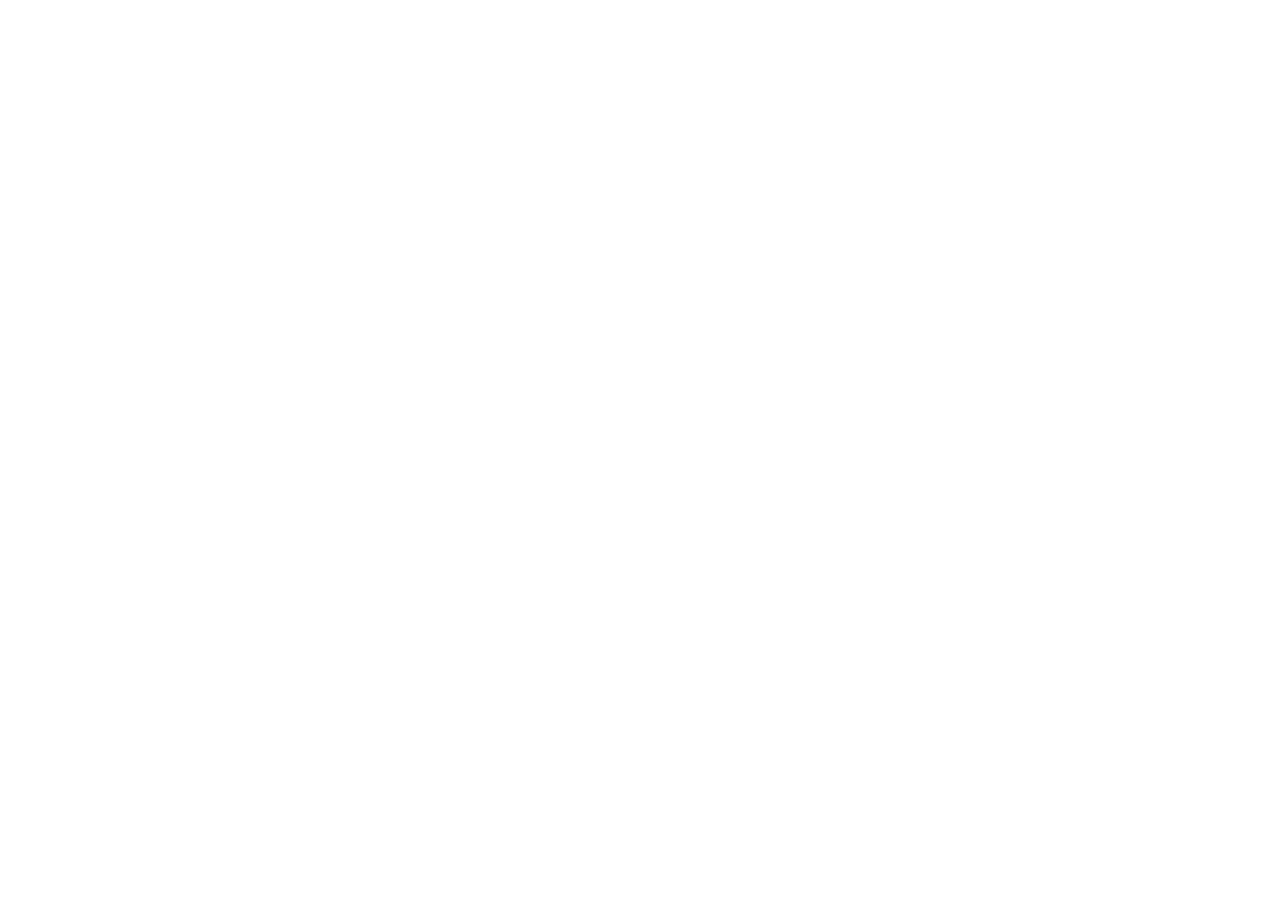
==== index.html @ 658b7fa0 "first commit" ====
<!DOCTYPE html>
<html lang="en">
<head>
    <meta charset="UTF-8">
    <meta name="viewport" content="width=device-width, initial-scale=1.0">
    <title>Document</title>
</head>
<body>
    
</body>
</html>
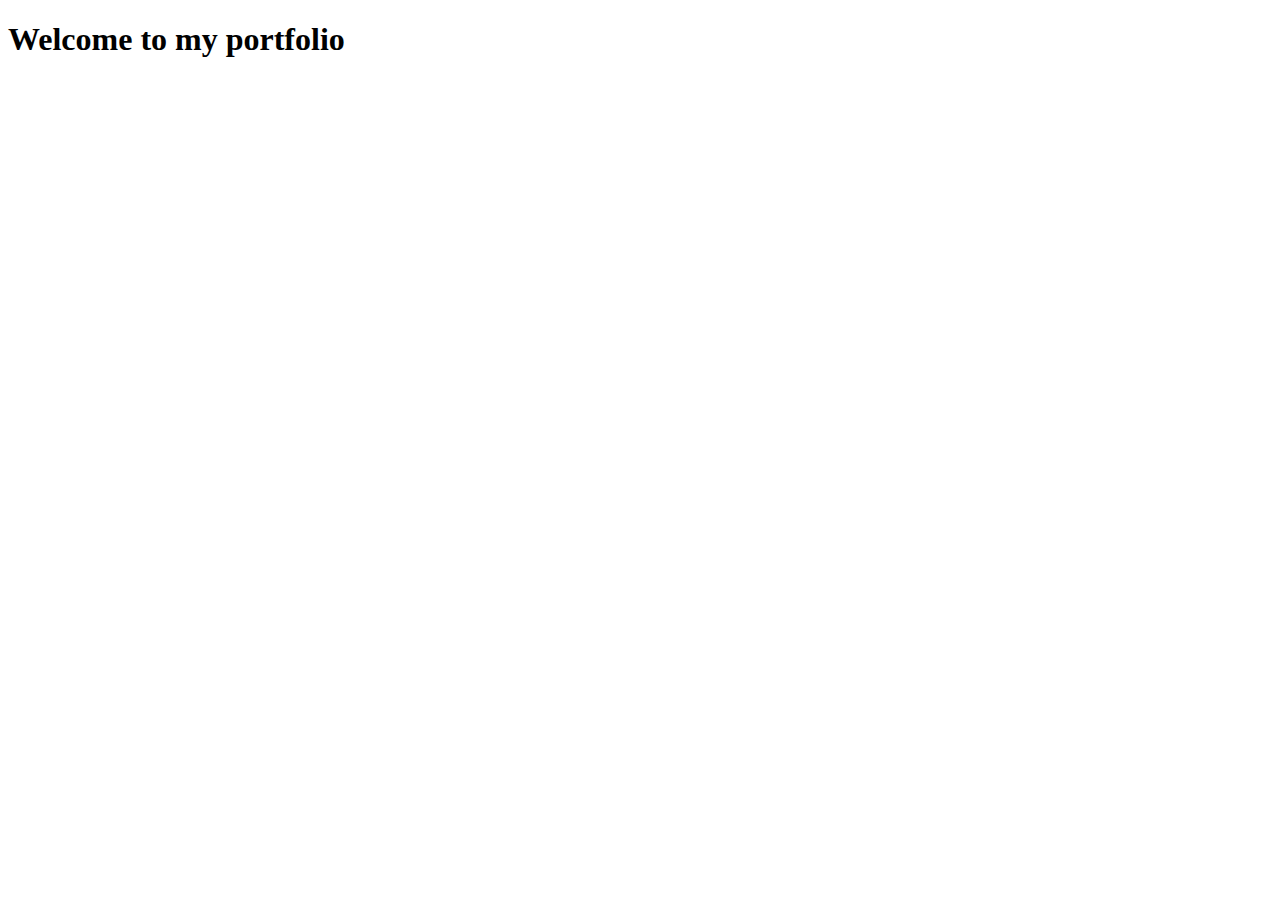
==== commit 51b0d0fc: "modified index page" ====
--- a/index.html
+++ b/index.html
@@ -3,9 +3,9 @@
 <head>
     <meta charset="UTF-8">
     <meta name="viewport" content="width=device-width, initial-scale=1.0">
-    <title>Document</title>
+    <title>Welcome to My Poertfolio</title>
 </head>
 <body>
-    
+    <h1>Welcome to my portfolio</h1>
 </body>
 </html>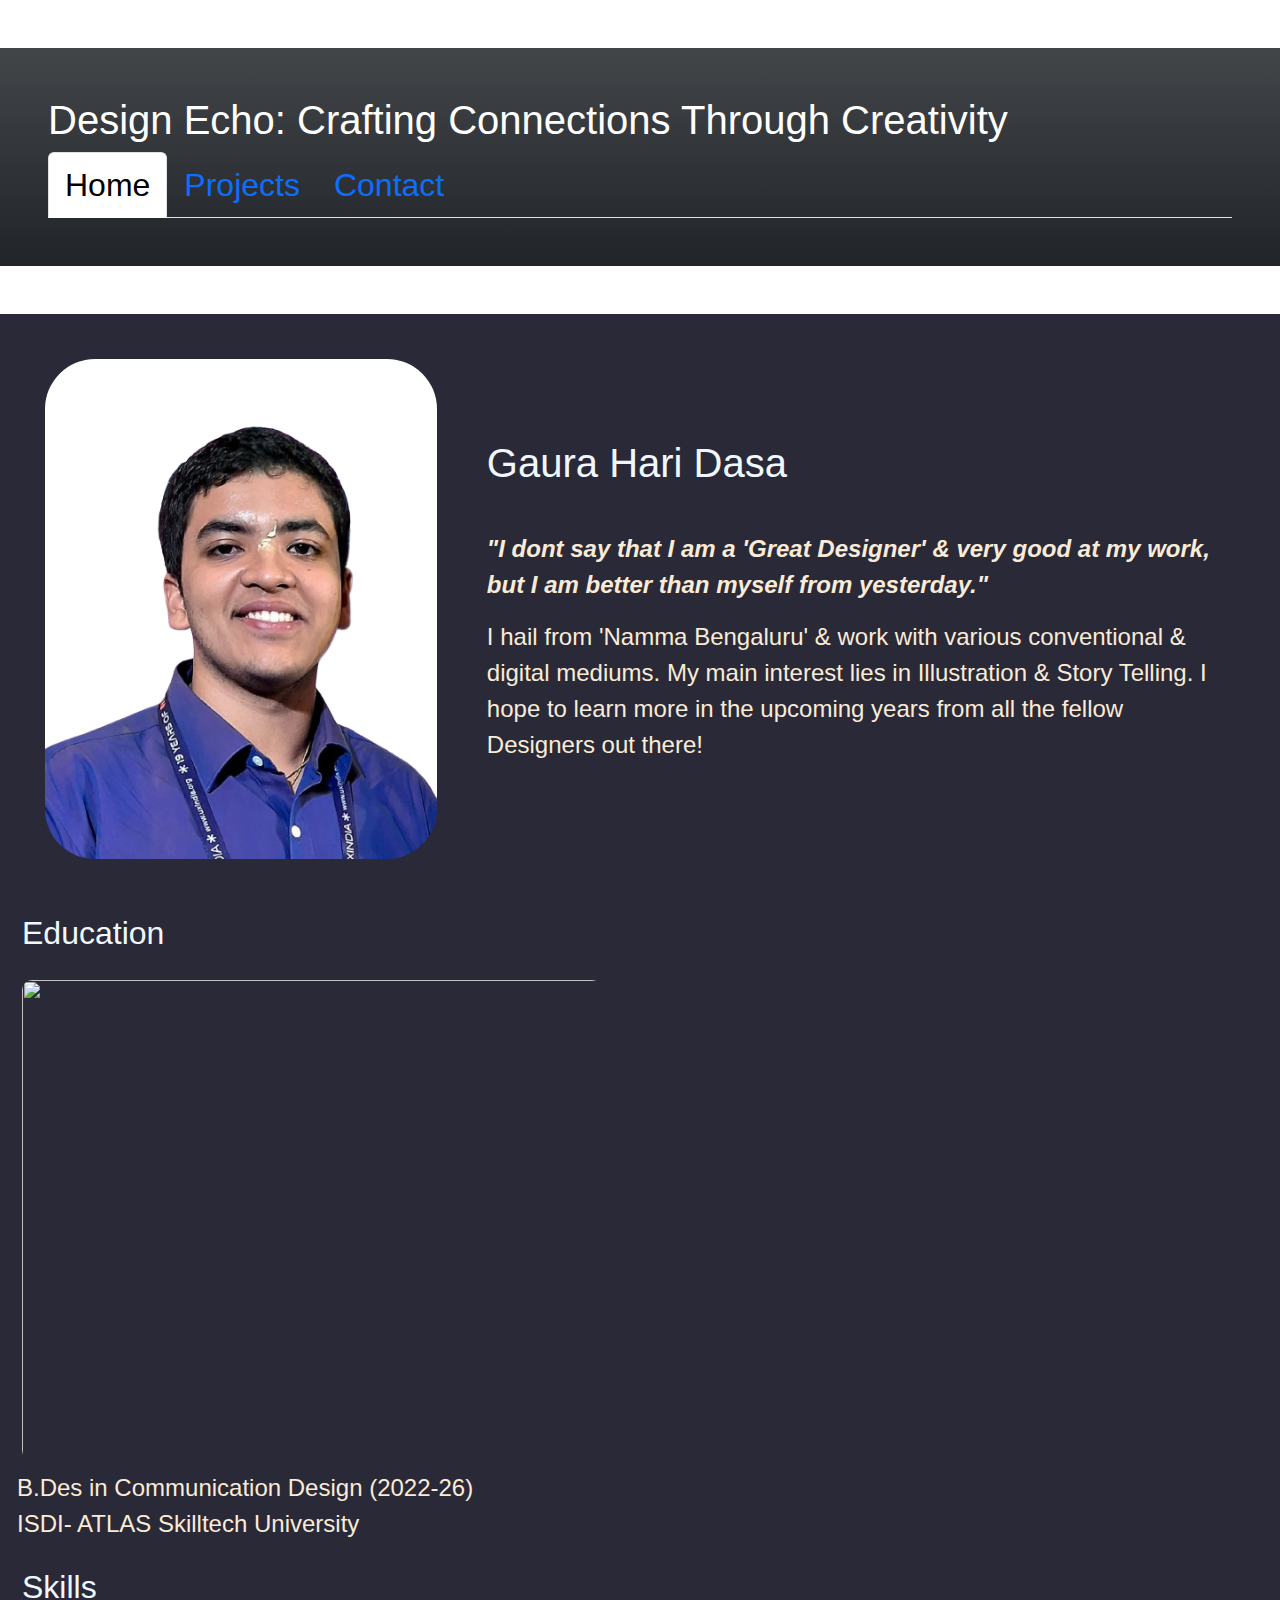
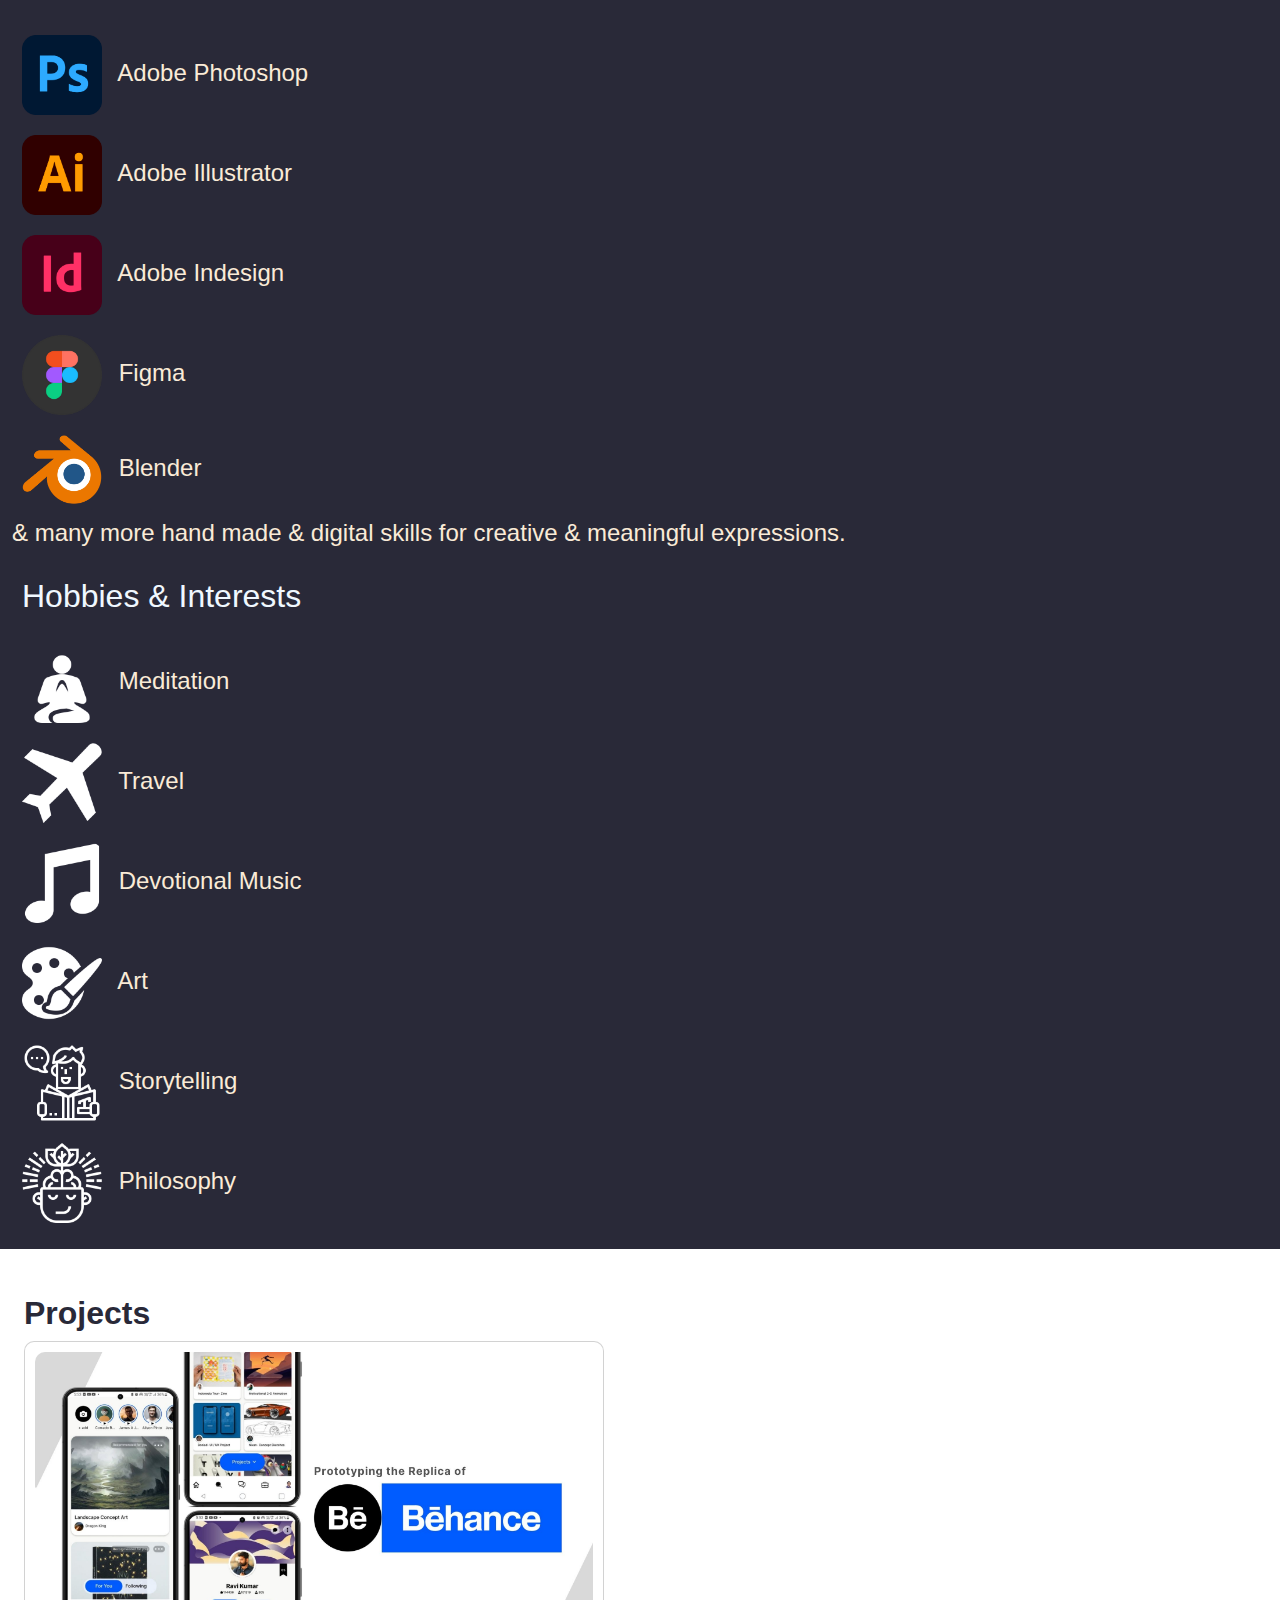
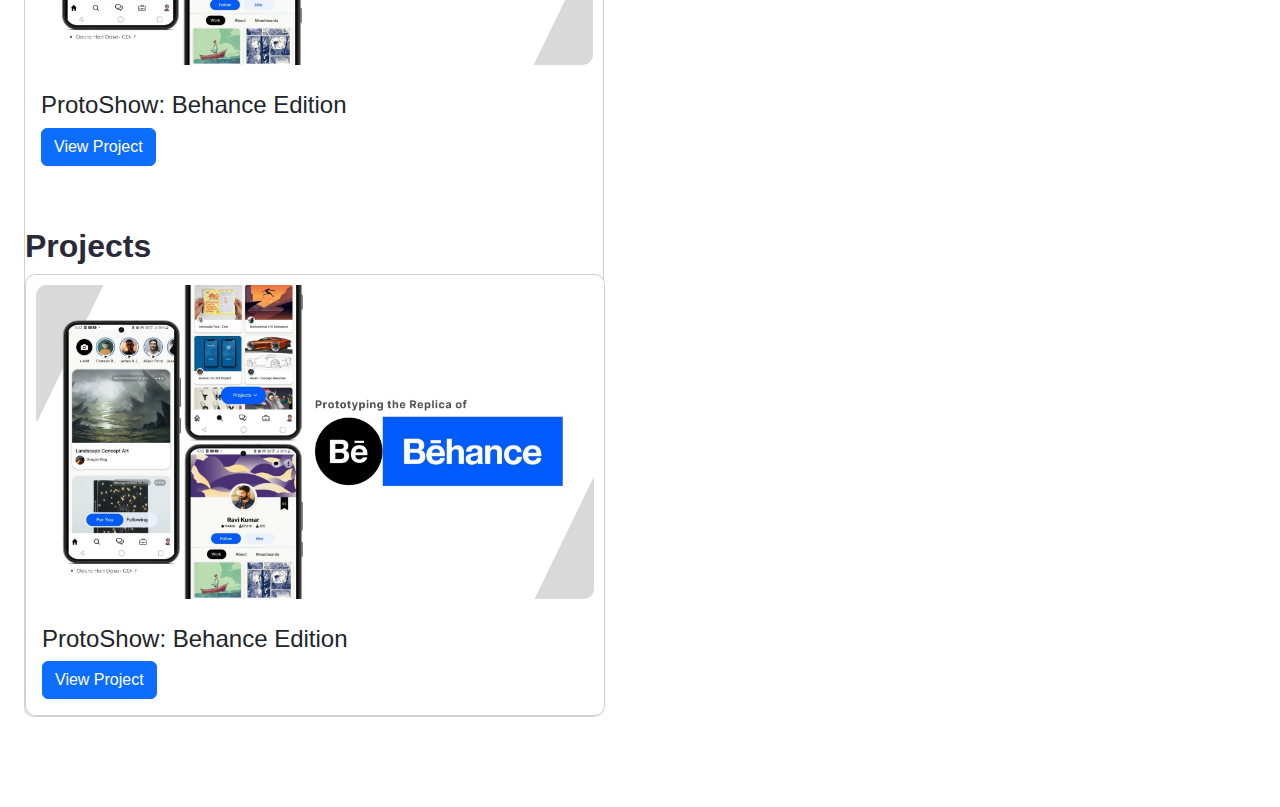
==== commit 76c8aa7b: "refresh" ====
--- a/index.html
+++ b/index.html
@@ -3,9 +3,130 @@
 <head>
     <meta charset="UTF-8">
     <meta name="viewport" content="width=device-width, initial-scale=1.0">
-    <title>Welcome to My Poertfolio</title>
+    <title>Gaura's Portfolio Website</title>
+    <link href="https://cdn.jsdelivr.net/npm/bootstrap@5.3.2/dist/css/bootstrap.min.css" rel="stylesheet">
+  <script src="https://cdn.jsdelivr.net/npm/bootstrap@5.3.2/dist/js/bootstrap.bundle.min.js"></script>
 </head>
+<head>
+  <link rel="stylesheet" type="text/css" href="style.css">
+  <link rel="apple-touch-icon" sizes="180x180" href="/apple-touch-icon.png">
+<link rel="icon" type="image/png" sizes="32x32" href="/favicon-32x32.png">
+<link rel="icon" type="image/png" sizes="16x16" href="/favicon-16x16.png">
+<link rel="manifest" href="/site.webmanifest">
+<link rel="mask-icon" href="/safari-pinned-tab.svg" color="#5bbad5">
+<meta name="msapplication-TileColor" content="#da532c">
+<meta name="theme-color" content="#ffffff">
+ </head>
 <body>
-    <h1>Welcome to my portfolio</h1>
+    <header>
+        <div class="container-fluid p-5 my-5 bg-dark bg-gradient text-white">
+            <h1>Design Echo: Crafting Connections Through Creativity</h1>
+           <!-- Nav tabs -->
+  <ul class="nav nav-tabs" role="tablist">
+    <li class="nav-item">
+      <a class="nav-link active" data-bs-toggle="tab" href="#home">Home</a>
+    </li>
+    <li class="nav-item">
+      <a class="nav-link" data-bs-toggle="tab" href="#projects">Projects</a>
+    </li>
+    <li class="nav-item">
+      <a class="nav-link" data-bs-toggle="tab" href="#contact">Contact</a>
+    </li>
+  </ul>
+</div>
+</nav>
+</header>
+
+<section class="about">             
+    <img src="Formal_Photo-removebg-preview.png" width="490px" height="500px">
+    <div class="aboutbody">
+    <h1 style="color: aliceblue;fontzz">Gaura Hari Dasa</h1>
+    <br>
+    <p style="font-weight: bold;font-style: italic;">"I dont say that I am a 'Great Designer' & very good at my work, but I am better than myself from yesterday."</p>
+        <p>I hail from 'Namma Bengaluru' & work with various conventional & digital mediums. My main interest lies in Illustration & Story Telling. I hope to learn more in the upcoming years from all the fellow Designers out there!</p>
+</div>
+</section>
+
+<div class="container-fluid">
+    <div class="row">
+        <div class="col-xxl-4" style="background-color:rgb(41, 41, 56);">
+          <h2 style="padding: 10px;">Education</h2>
+            <img src="https://atlasuniversity.edu.in/news/wp-content/uploads/2023/02/1-1024x683.png" width="600px" height="500px"> 
+            <p style="font-family: Verdana, Geneva, Tahoma, sans-serif;color: antiquewhite; font-size: x-large;padding-left: 5px;">B.Des in Communication Design (2022-26)
+                <br>ISDI- ATLAS Skilltech University
+            </p>
+
+        </div>
+        <div class="col-xxl-4" style="background-color:rgb(41, 41, 56);">
+          <h2 style="padding: 10px;">Skills</h2>
+          <p style="font-size: x-large; color: antiquewhite; font-family: Verdana, Geneva, Tahoma, sans-serif;">
+            <img src="Photoshop.png" width="100px" height="100px">
+            Adobe Photoshop 
+            <br>
+            <img src="adobe illustrator logo.png" width="100px" height="100px">
+            Adobe Illustrator 
+            <br>
+            <img src="Indesign.png" width="100px" height="100px">
+            Adobe Indesign 
+            <br>
+            <img src="Figma.png" width="100px" height="100px">
+            Figma 
+            <br>
+            <img src="blender.png" width="100px" height="90px">
+            Blender
+            <br style="padding-left: 5px;">
+            & many more hand made & digital skills for creative & meaningful expressions.
+            </p>
+        </div>
+        <div class="col-xxl-4" style="background-color:rgb(41, 41, 56);">
+          <h2 style="padding: 10px;">Hobbies & Interests</h2>
+        <p style="font-size: x-large; color: antiquewhite; font-family: Verdana, Geneva, Tahoma, sans-serif;">
+          <img src="meditation-icon-png-7.jpg" width="100px" height="100px">
+          Meditation <br>
+          <img src="travel_icon.png" width="100px" height="100px">
+          Travel 
+          <br>
+          <img src="1024px-Simple_Music.svg.png" width="100px" height="100px">
+          Devotional Music 
+          <br>
+          <img src="Art_Hobbies&Interests.png" width="100px" height="100px">
+          Art 
+          <br>
+          <img src="Storytelling.png" width="100px" height="100px">
+          Storytelling 
+          <br> 
+          <img src="Philosophy.png" width="100px" height="100px">
+          Philosophy
+        </p>
+        </div>
+      </div>
+</section>
+
+<section class="Projects">
+<div class="container-fluid">
+  <div class="row">
+  <div class="col-xxl-4">
+  <h2 style="color: rgb(41, 41, 56);font-family: Verdana, Geneva, Tahoma, sans-serif; font-weight: bold; padding-top: 45px;">Projects</h2>
+  <div class="card" style="width: 580px;border-radius: 10px;">
+    <img class="card-img-top" src="Silver Mockups\1.jpg" alt="Card image" style="width:100%">
+    <div class="card-body">
+      <h4 class="card-title">ProtoShow: Behance Edition</h4>
+      <a href="#" class="btn btn-primary">View Project</a>
+    </div>
+
+    <div class="col-xxl-4">
+      <h2 style="color: rgb(41, 41, 56);font-family: Verdana, Geneva, Tahoma, sans-serif; font-weight: bold; padding-top: 45px;">Projects</h2>
+      <div class="card" style="width: 580px;border-radius: 10px;">
+        <img class="card-img-top" src="Silver Mockups\1.jpg" alt="Card image" style="width:100%">
+        <div class="card-body">
+          <h4 class="card-title">ProtoShow: Behance Edition</h4>
+          <a href="#" class="btn btn-primary">View Project</a>
+        </div>
+        
+  </div>
+  </div>
+  </section>
+
+    
 </body>
 </html>--- a/style.css
+++ b/style.css
@@ -0,0 +1,34 @@
+header{
+    color: aliceblue;
+    font-family: 'Segoe UI', Tahoma, Geneva, Verdana, sans-serif;
+    font-size: xx-large;
+}
+.about{
+    background-color: rgb(41, 41, 56);
+    padding: 45px;
+    display: flex;
+    align-items: center;
+    margin-bottom: 0px;
+}
+.about img{
+    border-radius: 50px;
+
+}
+.aboutbody{
+     margin-left: 50px;
+     color: antiquewhite;
+     font-size: x-large;
+     font-family: Verdana, Geneva, Tahoma, sans-serif;
+}
+.container-fluid{
+    font-family: Verdana, Geneva, Tahoma, sans-serif;
+    color:aliceblue;
+    padding-bottom: 45px;
+}
+.container-fluid img{
+    border-radius: 20px;
+    padding: 10px;
+}
+.container-fluid text{
+    padding-left: 45px;
+}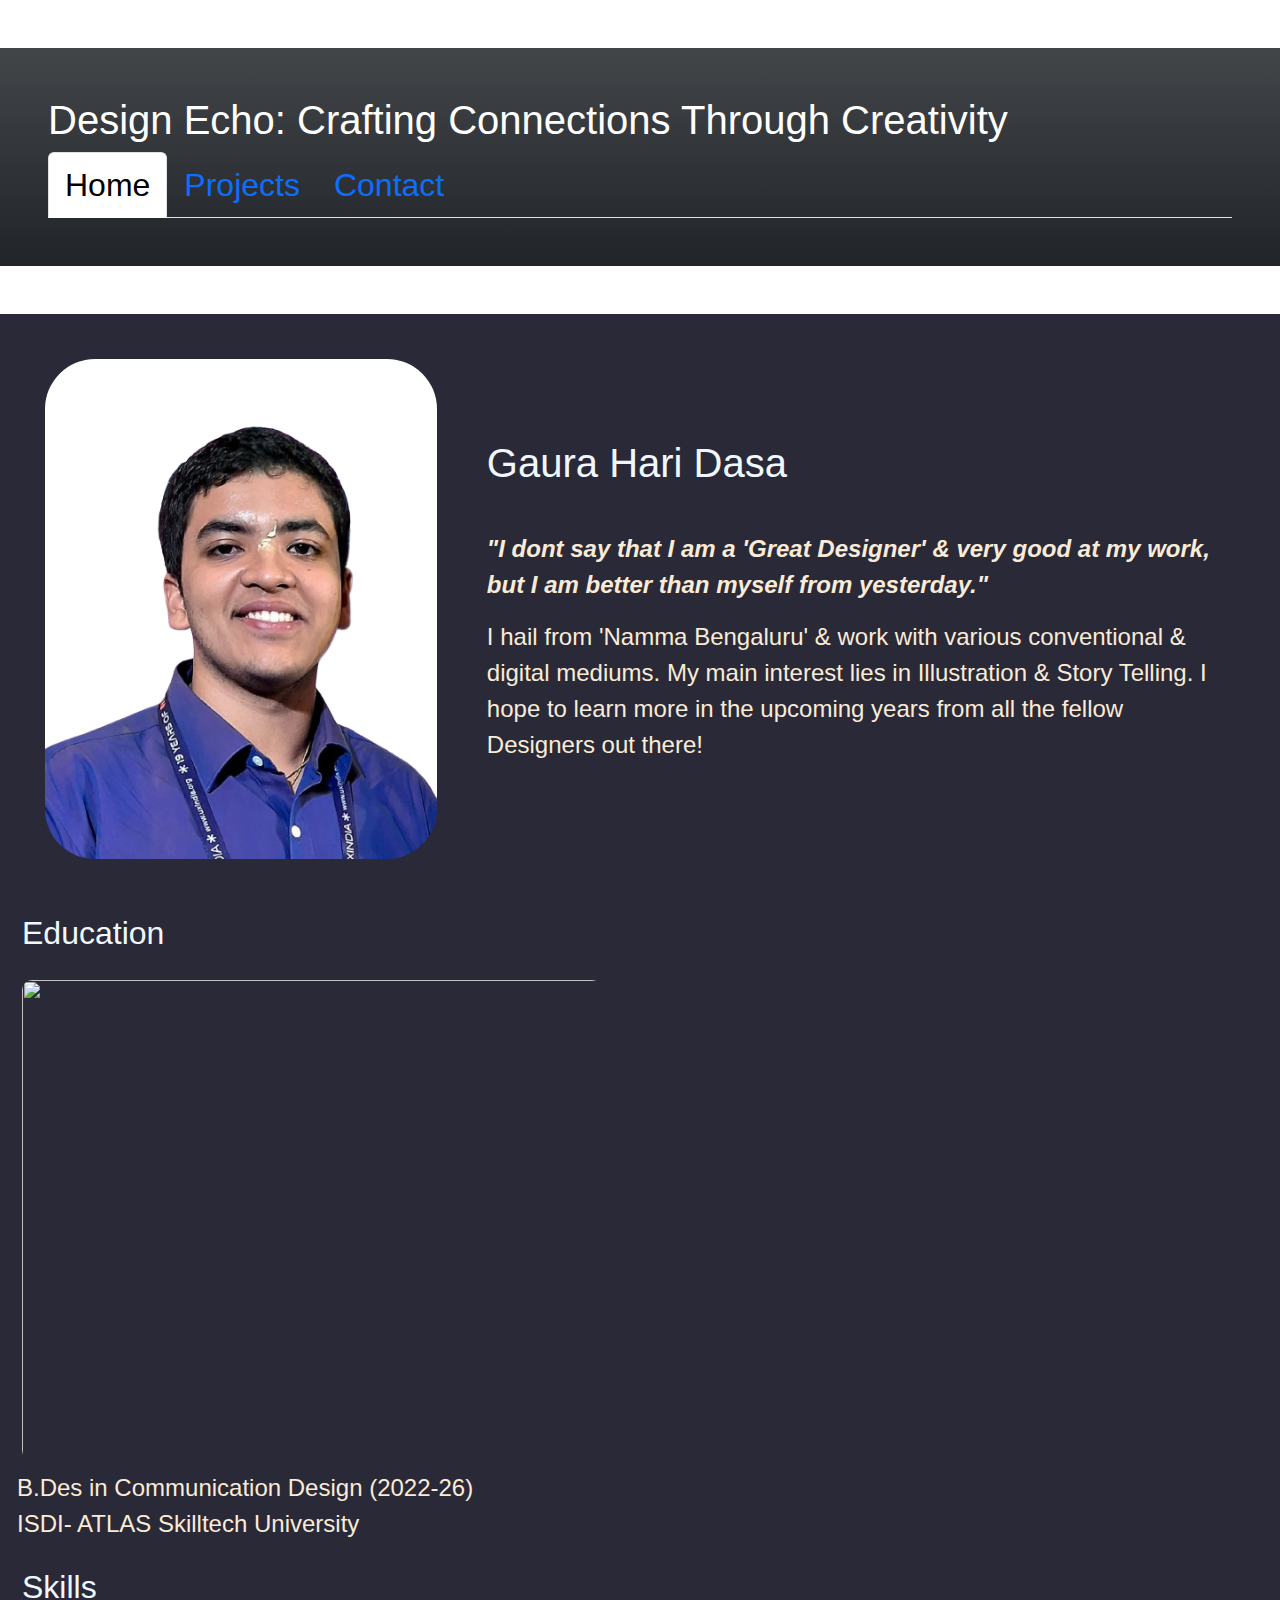
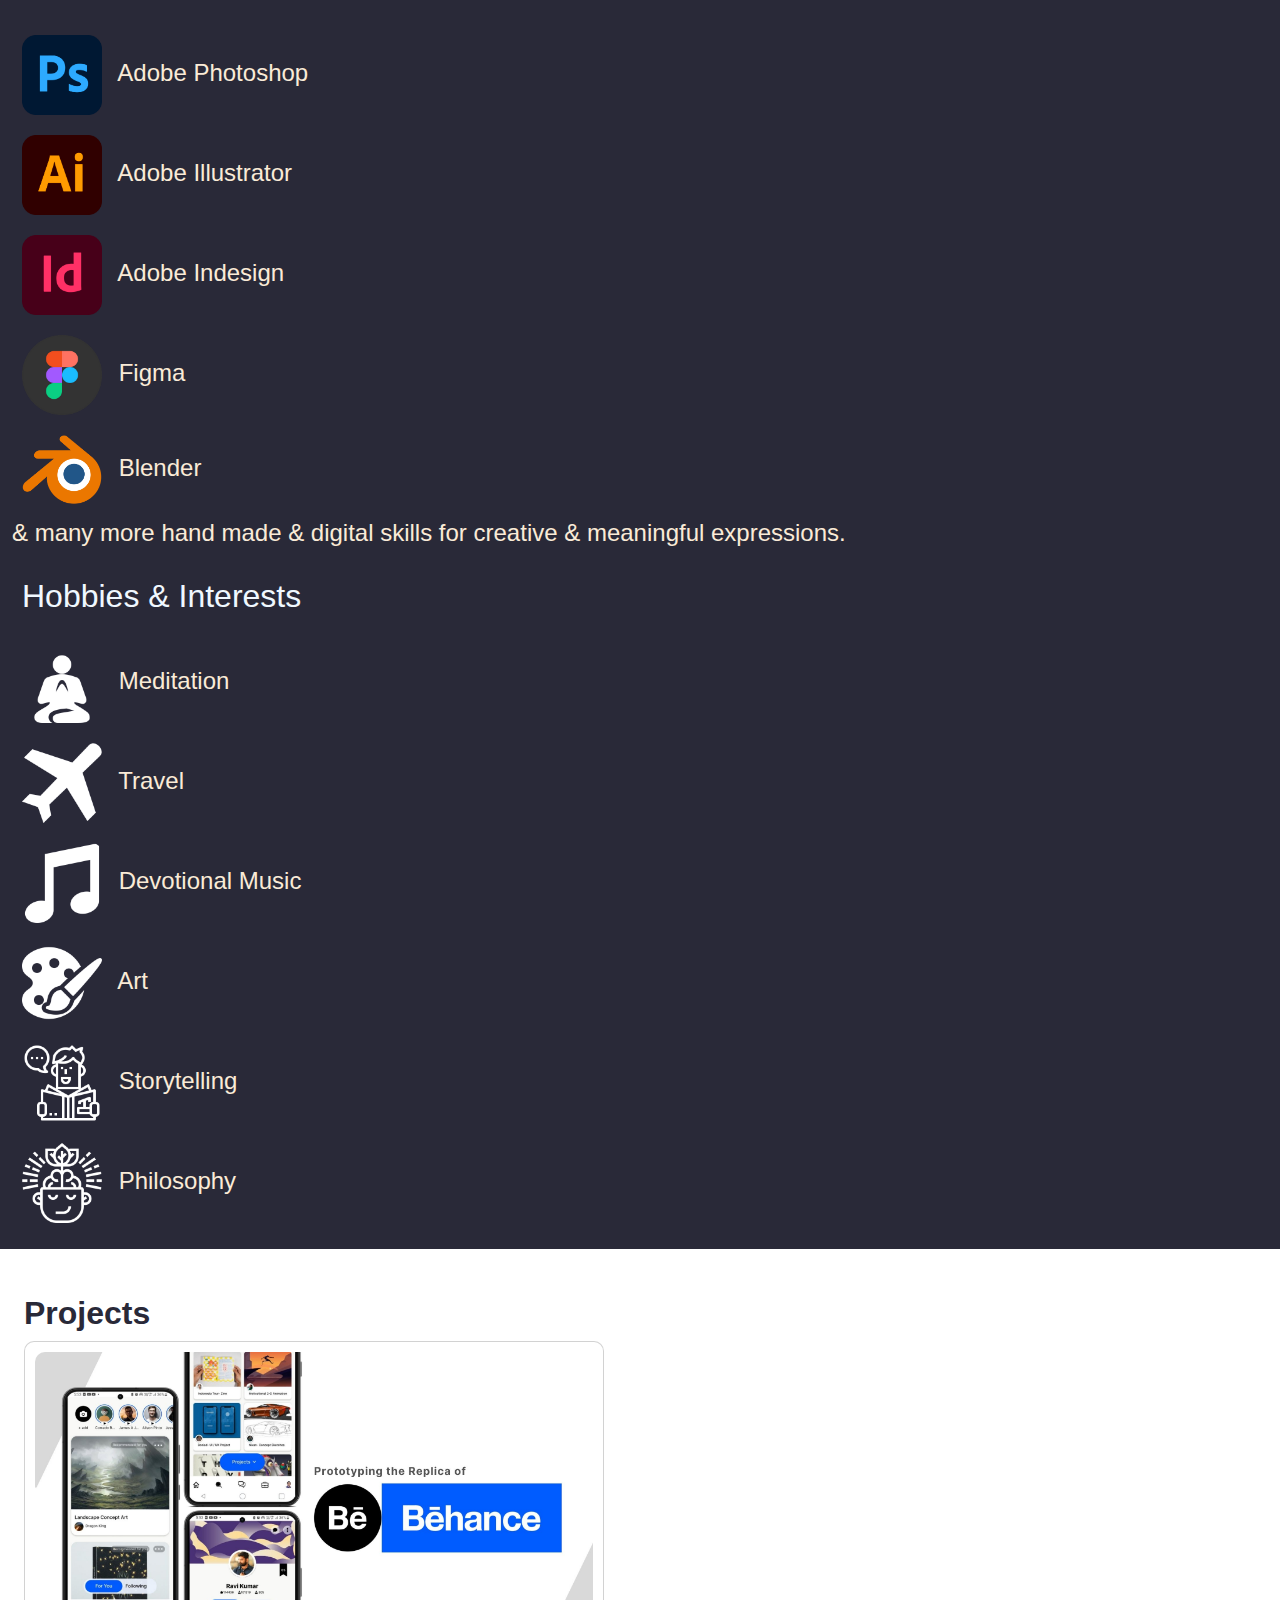
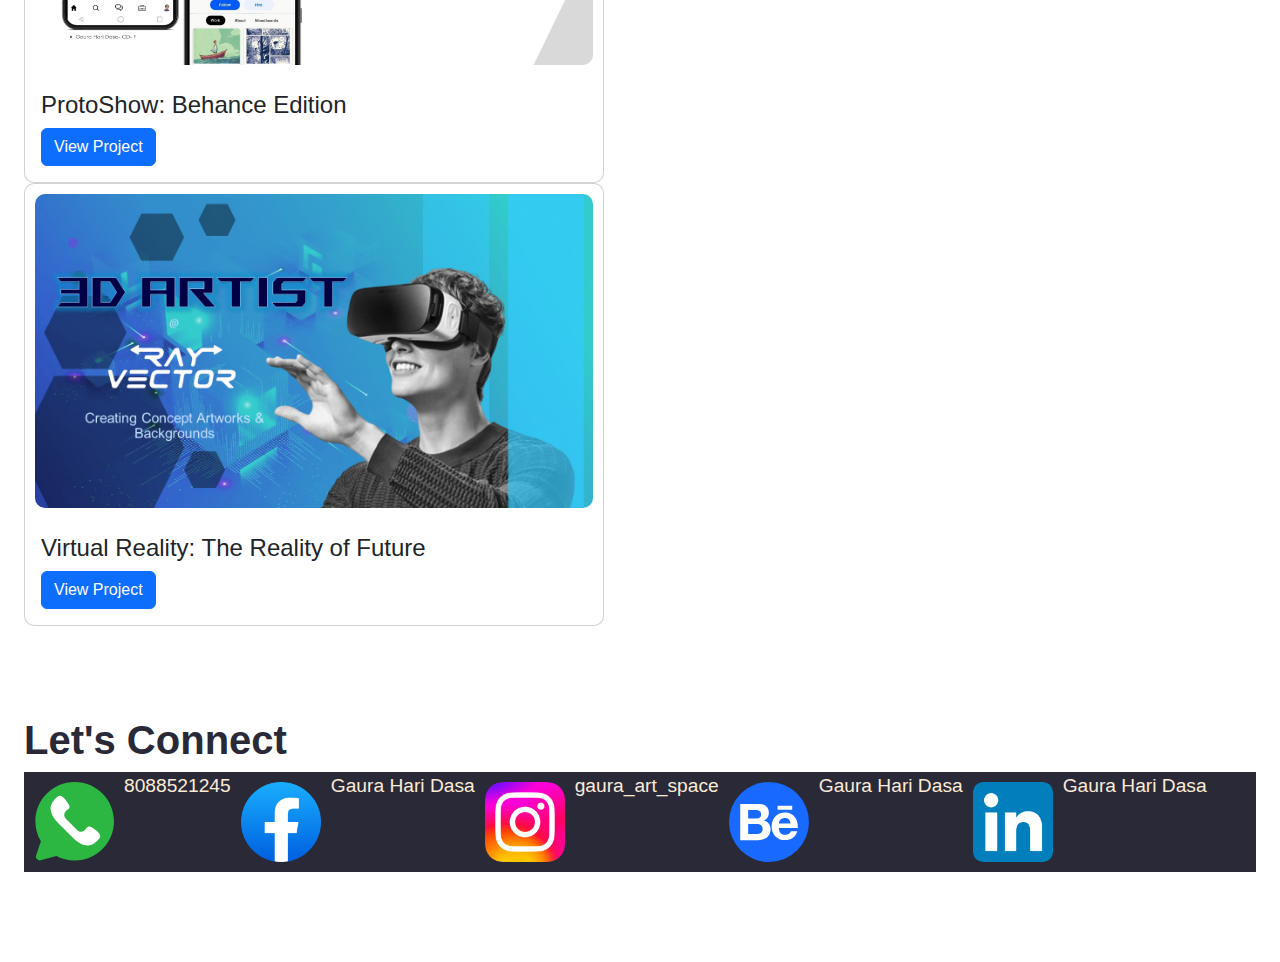
==== commit bffc99c5: "update" ====
--- a/index.html
+++ b/index.html
@@ -40,7 +40,7 @@
 <section class="about">             
     <img src="Formal_Photo-removebg-preview.png" width="490px" height="500px">
     <div class="aboutbody">
-    <h1 style="color: aliceblue;fontzz">Gaura Hari Dasa</h1>
+    <h1 style="color: aliceblue;">Gaura Hari Dasa</h1>
     <br>
     <p style="font-weight: bold;font-style: italic;">"I dont say that I am a 'Great Designer' & very good at my work, but I am better than myself from yesterday."</p>
         <p>I hail from 'Namma Bengaluru' & work with various conventional & digital mediums. My main interest lies in Illustration & Story Telling. I hope to learn more in the upcoming years from all the fellow Designers out there!</p>
@@ -102,9 +102,9 @@
       </div>
 </section>
 
-<section class="Projects">
+<section id="Project" class="Project">
 <div class="container-fluid">
-  <div class="row">
+
   <div class="col-xxl-4">
   <h2 style="color: rgb(41, 41, 56);font-family: Verdana, Geneva, Tahoma, sans-serif; font-weight: bold; padding-top: 45px;">Projects</h2>
   <div class="card" style="width: 580px;border-radius: 10px;">
@@ -113,18 +113,39 @@
       <h4 class="card-title">ProtoShow: Behance Edition</h4>
       <a href="#" class="btn btn-primary">View Project</a>
     </div>
+    </div>
+  </div>
 
     <div class="col-xxl-4">
-      <h2 style="color: rgb(41, 41, 56);font-family: Verdana, Geneva, Tahoma, sans-serif; font-weight: bold; padding-top: 45px;">Projects</h2>
       <div class="card" style="width: 580px;border-radius: 10px;">
-        <img class="card-img-top" src="Silver Mockups\1.jpg" alt="Card image" style="width:100%">
+        <img class="card-img-top" src="Virtual Reality_Internship Report\Slide1.JPG" alt="Card image" style="width:100%">
         <div class="card-body">
-          <h4 class="card-title">ProtoShow: Behance Edition</h4>
+          <h4 class="card-title">Virtual Reality: The Reality of Future</h4>
           <a href="#" class="btn btn-primary">View Project</a>
         </div>
+        </div>
+        </div>
+
+        </section>
         
-  </div>
-  </div>
+        <footer>
+        <section id="contact" class="Contact">
+
+          <div class="container-fluid">
+          <H1 style="font-family: Verdana, Geneva, Tahoma, sans-serif;color: rgb(41, 41, 56);padding-top: 45px;font-weight: bold;">Let's Connect</H1>
+          
+          <div class="contact">
+          
+        <img src="whatsapp-svgrepo-com.svg" width="100px" height="100px"><p style="font-family: Verdana, Geneva, Tahoma, sans-serif;color: antiquewhite; font-size: larger;">8088521245</p>
+        <img src="2021_Facebook_icon.svg.webp" width="100px" height="100px"><p style="font-family: Verdana, Geneva, Tahoma, sans-serif;color: antiquewhite;font-size: larger;">Gaura Hari Dasa</p>
+        <img src="Instagram_logo_2022.svg.webp" width="100px" height="100px"><p style="font-family: Verdana, Geneva, Tahoma, sans-serif;color: antiquewhite;font-size: larger;">gaura_art_space</p>
+        <img src="behance-1.svg" width="100px" height="100px"><p style="font-family: Verdana, Geneva, Tahoma, sans-serif;color: antiquewhite;font-size: larger;">Gaura Hari Dasa</p>
+        <img src="LinkedIn_icon.svg.png" width="100px" height="100px"><p style="font-family: Verdana, Geneva, Tahoma, sans-serif;color: antiquewhite;font-size: larger;">Gaura Hari Dasa</p>
+
+
+        </div>
+
+      </footer>
   </section>
 
     
--- a/style.css
+++ b/style.css
@@ -29,6 +29,11 @@
     border-radius: 20px;
     padding: 10px;
 }
-.container-fluid text{
-    padding-left: 45px;
+.projectitems{
+background-color: #2B2D47;
+display: flex;
+}
+.contact{
+    display: flex;
+    background-color: rgb(41, 41, 56);
 }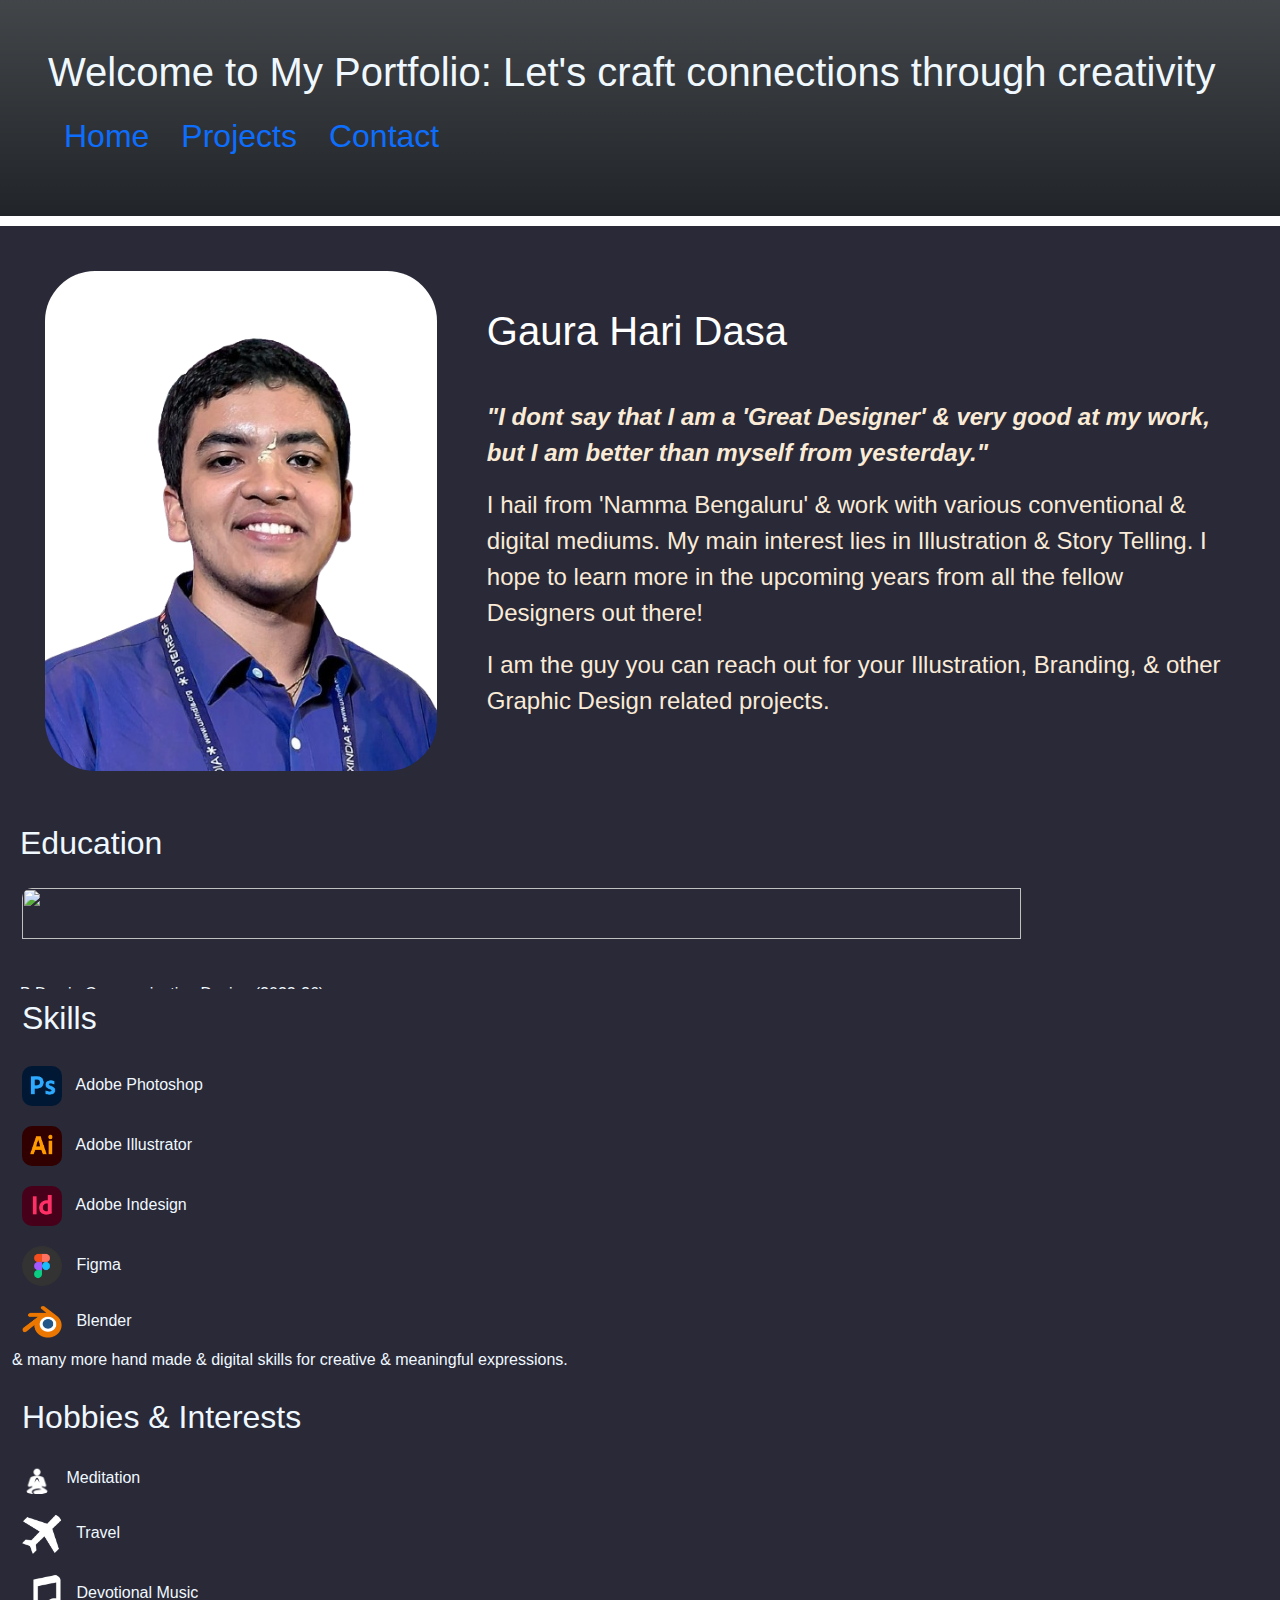
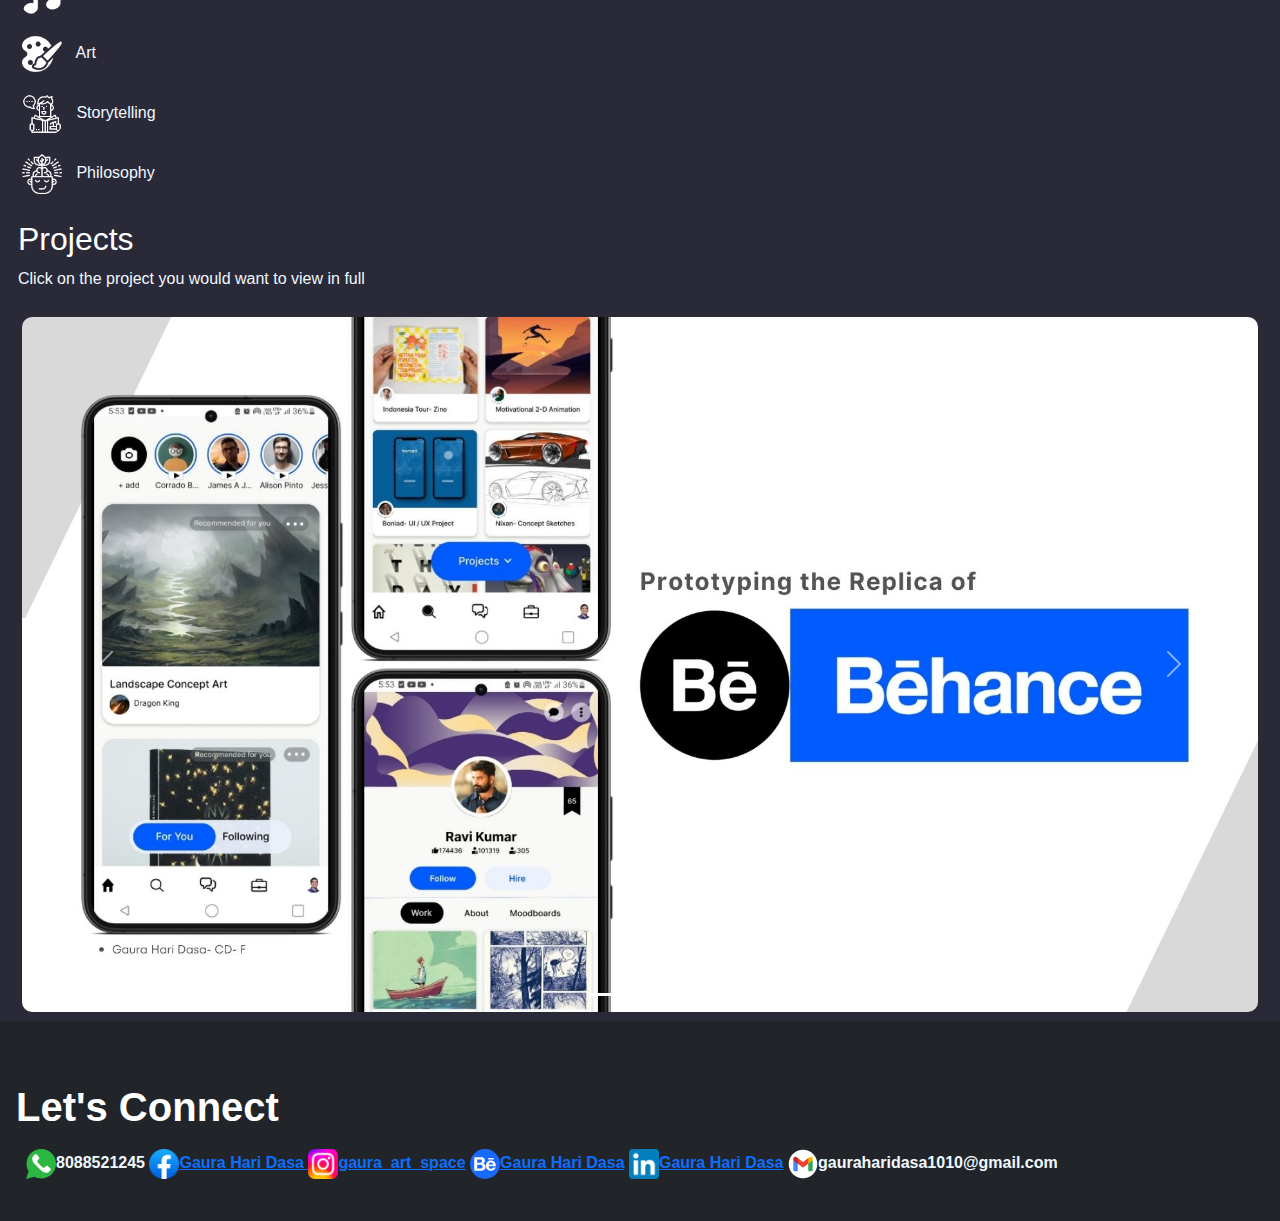
==== commit 16814c5f: "update" ====
--- a/index.html
+++ b/index.html
@@ -6,8 +6,6 @@
     <title>Gaura's Portfolio Website</title>
     <link href="https://cdn.jsdelivr.net/npm/bootstrap@5.3.2/dist/css/bootstrap.min.css" rel="stylesheet">
   <script src="https://cdn.jsdelivr.net/npm/bootstrap@5.3.2/dist/js/bootstrap.bundle.min.js"></script>
-</head>
-<head>
   <link rel="stylesheet" type="text/css" href="style.css">
   <link rel="apple-touch-icon" sizes="180x180" href="/apple-touch-icon.png">
 <link rel="icon" type="image/png" sizes="32x32" href="/favicon-32x32.png">
@@ -19,60 +17,64 @@
  </head>
 <body>
     <header>
-        <div class="container-fluid p-5 my-5 bg-dark bg-gradient text-white">
-            <h1>Design Echo: Crafting Connections Through Creativity</h1>
+        <div class="container-fluid p-5 bg-dark bg-gradient text-white;" style="margin-bottom: 10px;">
+            <h1>Welcome to My Portfolio: Let's craft connections through creativity</h1>
            <!-- Nav tabs -->
-  <ul class="nav nav-tabs" role="tablist">
+  <ul class="nav -tabs" role="tablist">
     <li class="nav-item">
-      <a class="nav-link active" data-bs-toggle="tab" href="#home">Home</a>
+      <a class="nav-link active" href="#Home">Home</a>
     </li>
     <li class="nav-item">
-      <a class="nav-link" data-bs-toggle="tab" href="#projects">Projects</a>
+      <a class="nav-link" href="#ghd">Projects</a>
     </li>
     <li class="nav-item">
-      <a class="nav-link" data-bs-toggle="tab" href="#contact">Contact</a>
+      <a class="nav-link"  href="#Contact">Contact </a>
+ 
     </li>
   </ul>
 </div>
 </nav>
 </header>
 
-<section class="about">             
+<section class="about" id="Home">  
+  
+  
     <img src="Formal_Photo-removebg-preview.png" width="490px" height="500px">
     <div class="aboutbody">
-    <h1 style="color: aliceblue;">Gaura Hari Dasa</h1>
+    <h1 style="color: rgb(255, 255, 255);">Gaura Hari Dasa</h1>
     <br>
     <p style="font-weight: bold;font-style: italic;">"I dont say that I am a 'Great Designer' & very good at my work, but I am better than myself from yesterday."</p>
         <p>I hail from 'Namma Bengaluru' & work with various conventional & digital mediums. My main interest lies in Illustration & Story Telling. I hope to learn more in the upcoming years from all the fellow Designers out there!</p>
+        <p>I am the guy you can reach out for your Illustration, Branding, & other Graphic Design related projects.</p>
 </div>
 </section>
-
+<section class="Skills" style="margin-bottom: 0px;">
 <div class="container-fluid">
     <div class="row">
         <div class="col-xxl-4" style="background-color:rgb(41, 41, 56);">
-          <h2 style="padding: 10px;">Education</h2>
-            <img src="https://atlasuniversity.edu.in/news/wp-content/uploads/2023/02/1-1024x683.png" width="600px" height="500px"> 
-            <p style="font-family: Verdana, Geneva, Tahoma, sans-serif;color: antiquewhite; font-size: x-large;padding-left: 5px;">B.Des in Communication Design (2022-26)
+          <h2 style="padding: 8px;">Education</h2>
+            <img src="https://atlasuniversity.edu.in/news/wp-content/uploads/2023/02/1-1024x683.png" width=90% height="60%"> 
+            <p style="font-family: Verdana, Geneva, Tahoma, sans-serif;color:aliceblue;padding-left: 8px; font-size: medium;">B.Des in Communication Design (2022-26)
                 <br>ISDI- ATLAS Skilltech University
             </p>
 
         </div>
         <div class="col-xxl-4" style="background-color:rgb(41, 41, 56);">
           <h2 style="padding: 10px;">Skills</h2>
-          <p style="font-size: x-large; color: antiquewhite; font-family: Verdana, Geneva, Tahoma, sans-serif;">
-            <img src="Photoshop.png" width="100px" height="100px">
+          <p style=" color: aliceblue; font-family: Verdana, Geneva, Tahoma, sans-serif; font-size: medium;">
+            <img src="Photoshop.png" width="60px" height="60px">
             Adobe Photoshop 
             <br>
-            <img src="adobe illustrator logo.png" width="100px" height="100px">
+            <img src="adobe illustrator logo.png" width="60px" height="60px">
             Adobe Illustrator 
             <br>
-            <img src="Indesign.png" width="100px" height="100px">
+            <img src="Indesign.png" width="60px" height="60px">
             Adobe Indesign 
             <br>
-            <img src="Figma.png" width="100px" height="100px">
+            <img src="Figma.png" width="60px" height="60px">
             Figma 
             <br>
-            <img src="blender.png" width="100px" height="90px">
+            <img src="blender.png" width="60px" height="52px">
             Blender
             <br style="padding-left: 5px;">
             & many more hand made & digital skills for creative & meaningful expressions.
@@ -80,73 +82,100 @@
         </div>
         <div class="col-xxl-4" style="background-color:rgb(41, 41, 56);">
           <h2 style="padding: 10px;">Hobbies & Interests</h2>
-        <p style="font-size: x-large; color: antiquewhite; font-family: Verdana, Geneva, Tahoma, sans-serif;">
-          <img src="meditation-icon-png-7.jpg" width="100px" height="100px">
+        <p style=" color: aliceblue; font-family: Verdana, Geneva, Tahoma, sans-serif;font-size: medium;">
+          <img src="meditation-icon-png-7.jpg" width="50px" height="50px">
           Meditation <br>
-          <img src="travel_icon.png" width="100px" height="100px">
+          <img src="travel_icon.png" width="60px" height="60px">
           Travel 
           <br>
-          <img src="1024px-Simple_Music.svg.png" width="100px" height="100px">
+          <img src="1024px-Simple_Music.svg.png" width="60px" height="60px">
           Devotional Music 
           <br>
-          <img src="Art_Hobbies&Interests.png" width="100px" height="100px">
+          <img src="Art_Hobbies&Interests.png" width="60px" height="60px">
           Art 
           <br>
-          <img src="Storytelling.png" width="100px" height="100px">
+          <img src="Storytelling.png" width="60px" height="60px">
           Storytelling 
           <br> 
-          <img src="Philosophy.png" width="100px" height="100px">
+          <img src="Philosophy.png" width="60px" height="60px">
           Philosophy
         </p>
         </div>
       </div>
-</section>
 
-<section id="Project" class="Project">
-<div class="container-fluid">
+      </section>
+    
+<section class="Projects" id="ghd">
+      <div class="col-xxl-12" style="background-color:rgb(41, 41, 56);">
 
-  <div class="col-xxl-4">
-  <h2 style="color: rgb(41, 41, 56);font-family: Verdana, Geneva, Tahoma, sans-serif; font-weight: bold; padding-top: 45px;">Projects</h2>
-  <div class="card" style="width: 580px;border-radius: 10px;">
-    <img class="card-img-top" src="Silver Mockups\1.jpg" alt="Card image" style="width:100%">
-    <div class="card-body">
-      <h4 class="card-title">ProtoShow: Behance Edition</h4>
-      <a href="#" class="btn btn-primary">View Project</a>
+
+
+<div class="container-fluid" >
+  <div class=row>
+
+   
+  <h2 style="color: rgb(255, 255, 255);padding-left: 18px;">Projects</h2>
+  <p style="padding-left: 18px; color: aliceblue;">Click on the project you would want to view in full</p>
+</div>
+
+<!-- Carousel -->
+<div id="demo" class="carousel slide" data-bs-ride="carousel">
+
+  <!-- Indicators/dots -->
+  <div class="carousel-indicators">
+    <button type="button" data-bs-target="#demo" data-bs-slide-to="0" class="active"></button>
+    <button type="button" data-bs-target="#demo" data-bs-slide-to="1"></button>
+    <button type="button" data-bs-target="#demo" data-bs-slide-to="2"></button>
+  </div>
+  
+  <!-- The slideshow/carousel -->
+  <div class="carousel-inner">
+    <div class="carousel-item active">
+      <a href="project-1.html"><img src="Silver Mockups\1.jpg" alt="Behance_Replica" class="d-block" style="width:100%; height: 10%;"></a>
     </div>
+    <div class="carousel-item">
+     <a href="project-2.html"><img src="Virtual Reality_Internship Report\Slide1.JPG" alt="VR_Internship_Report" class="d-block" style="width:100%; height:10%;"></a>
+    </div>
+    <div class="carousel-item">
+     <a href="project-3.html" ><img src="NarrativeThroughType.jpg"alt="Typography_Book_Cover" class="d-block" style="width:100%; height:10%;"></a>
     </div>
   </div>
+  
+  <!-- Left and right controls/icons -->
+  <button class="carousel-control-prev" type="button" data-bs-target="#demo" data-bs-slide="prev">
+    <span class="carousel-control-prev-icon"></span>
+  </button>
+  <button class="carousel-control-next" type="button" data-bs-target="#demo" data-bs-slide="next">
+    <span class="carousel-control-next-icon"></span>
+  </button>
+</div>
+</div>
 
-    <div class="col-xxl-4">
-      <div class="card" style="width: 580px;border-radius: 10px;">
-        <img class="card-img-top" src="Virtual Reality_Internship Report\Slide1.JPG" alt="Card image" style="width:100%">
-        <div class="card-body">
-          <h4 class="card-title">Virtual Reality: The Reality of Future</h4>
-          <a href="#" class="btn btn-primary">View Project</a>
-        </div>
-        </div>
-        </div>
-
-        </section>
-        
-        <footer>
-        <section id="contact" class="Contact">
-
-          <div class="container-fluid">
-          <H1 style="font-family: Verdana, Geneva, Tahoma, sans-serif;color: rgb(41, 41, 56);padding-top: 45px;font-weight: bold;">Let's Connect</H1>
-          
-          <div class="contact">
-          
-        <img src="whatsapp-svgrepo-com.svg" width="100px" height="100px"><p style="font-family: Verdana, Geneva, Tahoma, sans-serif;color: antiquewhite; font-size: larger;">8088521245</p>
-        <img src="2021_Facebook_icon.svg.webp" width="100px" height="100px"><p style="font-family: Verdana, Geneva, Tahoma, sans-serif;color: antiquewhite;font-size: larger;">Gaura Hari Dasa</p>
-        <img src="Instagram_logo_2022.svg.webp" width="100px" height="100px"><p style="font-family: Verdana, Geneva, Tahoma, sans-serif;color: antiquewhite;font-size: larger;">gaura_art_space</p>
-        <img src="behance-1.svg" width="100px" height="100px"><p style="font-family: Verdana, Geneva, Tahoma, sans-serif;color: antiquewhite;font-size: larger;">Gaura Hari Dasa</p>
-        <img src="LinkedIn_icon.svg.png" width="100px" height="100px"><p style="font-family: Verdana, Geneva, Tahoma, sans-serif;color: antiquewhite;font-size: larger;">Gaura Hari Dasa</p>
+</section>
+              
 
 
-        </div>
+<footer>
+     
+        <div class="d-flex p-3 bg-dark text-white">
+        <section class="Contact" id="#Contact">
 
-      </footer>
+          
+            <H1 style="font-family: Verdana, Geneva, Tahoma, sans-serif;color: rgb(255, 255, 255);padding-top: 45px;font-weight: bold;" id="Contact">Let's Connect</H1>
+          
+            <div class="contact">
+              <p style="font-family: Verdana, Geneva, Tahoma, sans-serif;font-weight: bold;color: aliceblue; padding:10px;">
+              
+          <img src="whatsapp-svgrepo-com.svg" width="30px" height="30px">8088521245
+         <a href="https://www.facebook.com/gaurahari.dasa.18/" ><img src="2021_Facebook_icon.svg.webp" width="30px" height="30px">Gaura Hari Dasa </a>
+          <a href="https://www.instagram.com/gaura_art_space/?hl=en"><img src="Instagram_logo_2022.svg.webp" width="30px" height="30px">gaura_art_space</a>
+          <a href="https://www.behance.net/gauraharidasa"><img src="behance-1.svg" width="30px" height="30px">Gaura Hari Dasa</a>
+          <a href="https://www.linkedin.com/in/gaura-hari-dasa-407049261/"><img src="LinkedIn_icon.svg.png" width="30px"height="30px">Gaura Hari Dasa</a>
+          <img src="gmail-icon-free-png.webp" width="30px" height="30px">gauraharidasa1010@gmail.com
+  </p>
+          </div>
   </section>
+</footer>
 
     
 </body>
--- a/style.css
+++ b/style.css
@@ -8,7 +8,7 @@
     padding: 45px;
     display: flex;
     align-items: center;
-    margin-bottom: 0px;
+    
 }
 .about img{
     border-radius: 50px;
@@ -23,17 +23,10 @@
 .container-fluid{
     font-family: Verdana, Geneva, Tahoma, sans-serif;
     color:aliceblue;
-    padding-bottom: 45px;
+  
 }
 .container-fluid img{
     border-radius: 20px;
     padding: 10px;
 }
-.projectitems{
-background-color: #2B2D47;
-display: flex;
-}
-.contact{
-    display: flex;
-    background-color: rgb(41, 41, 56);
-}+
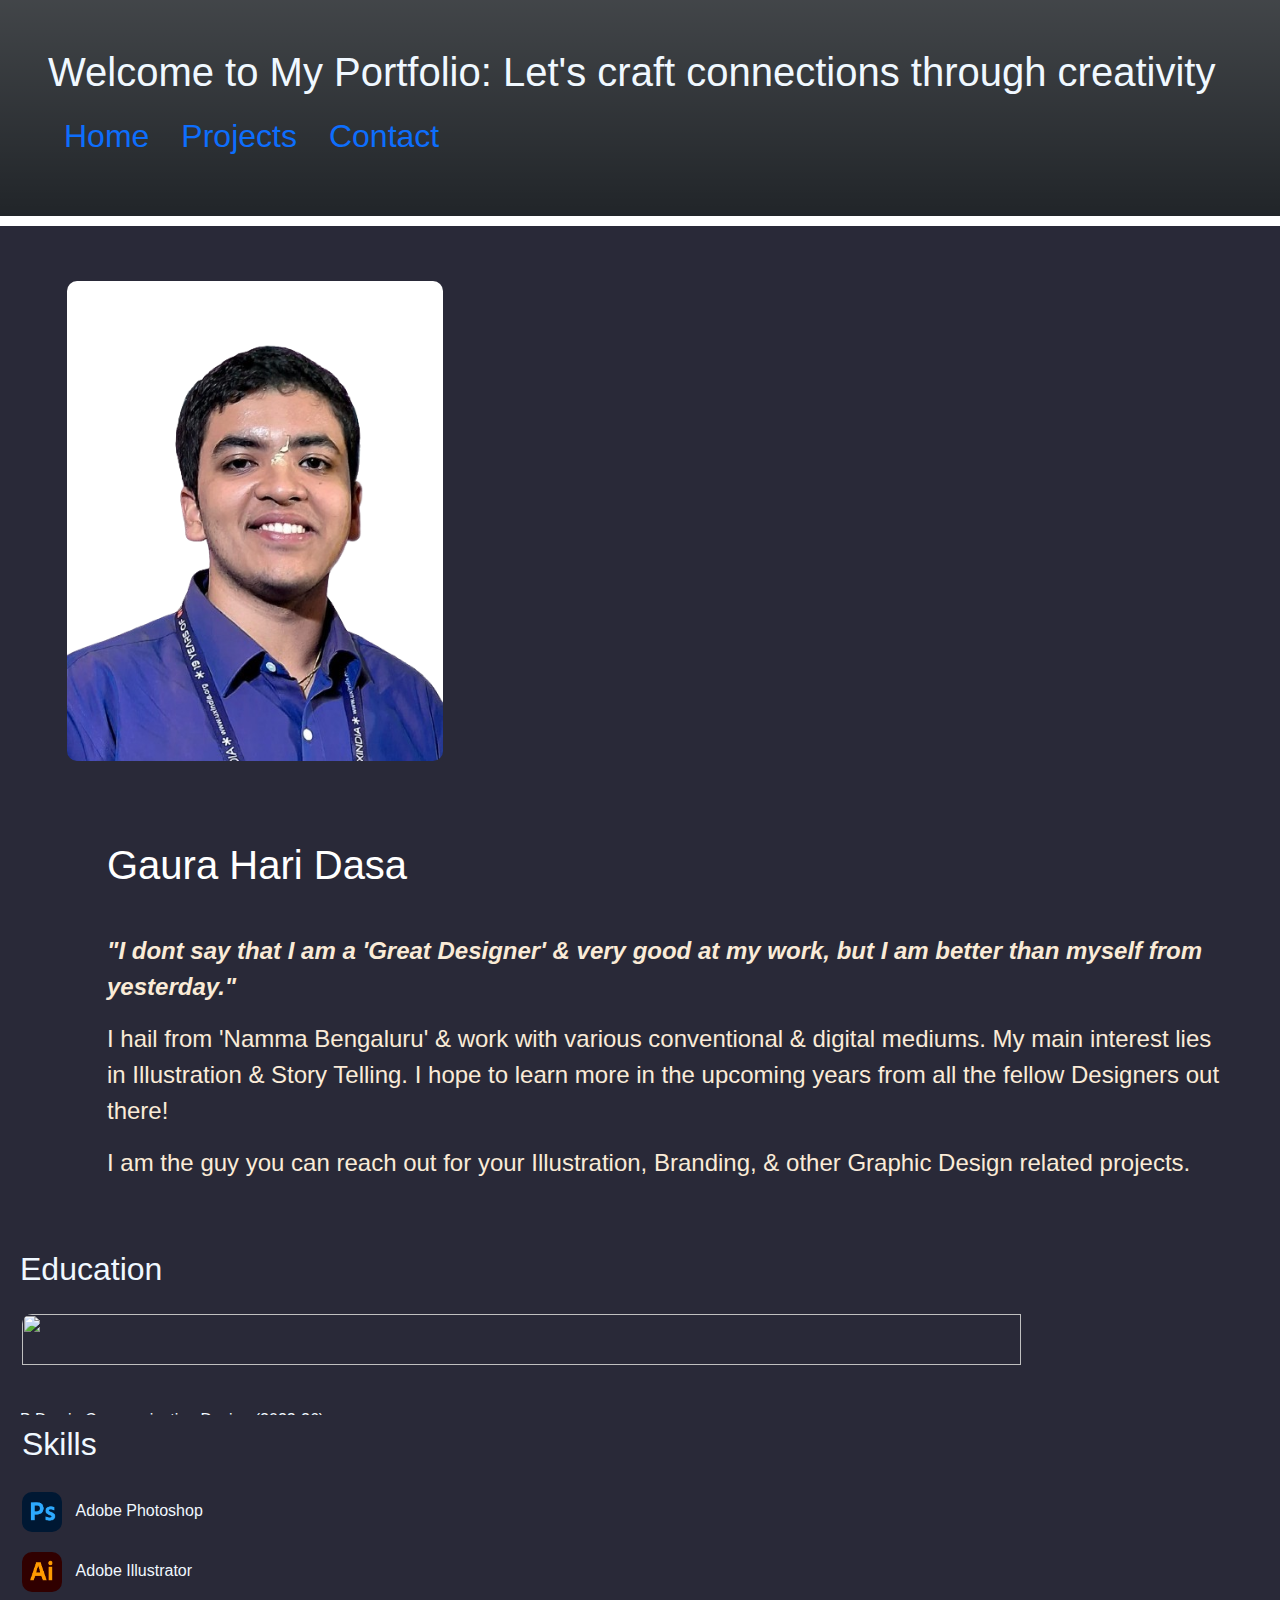
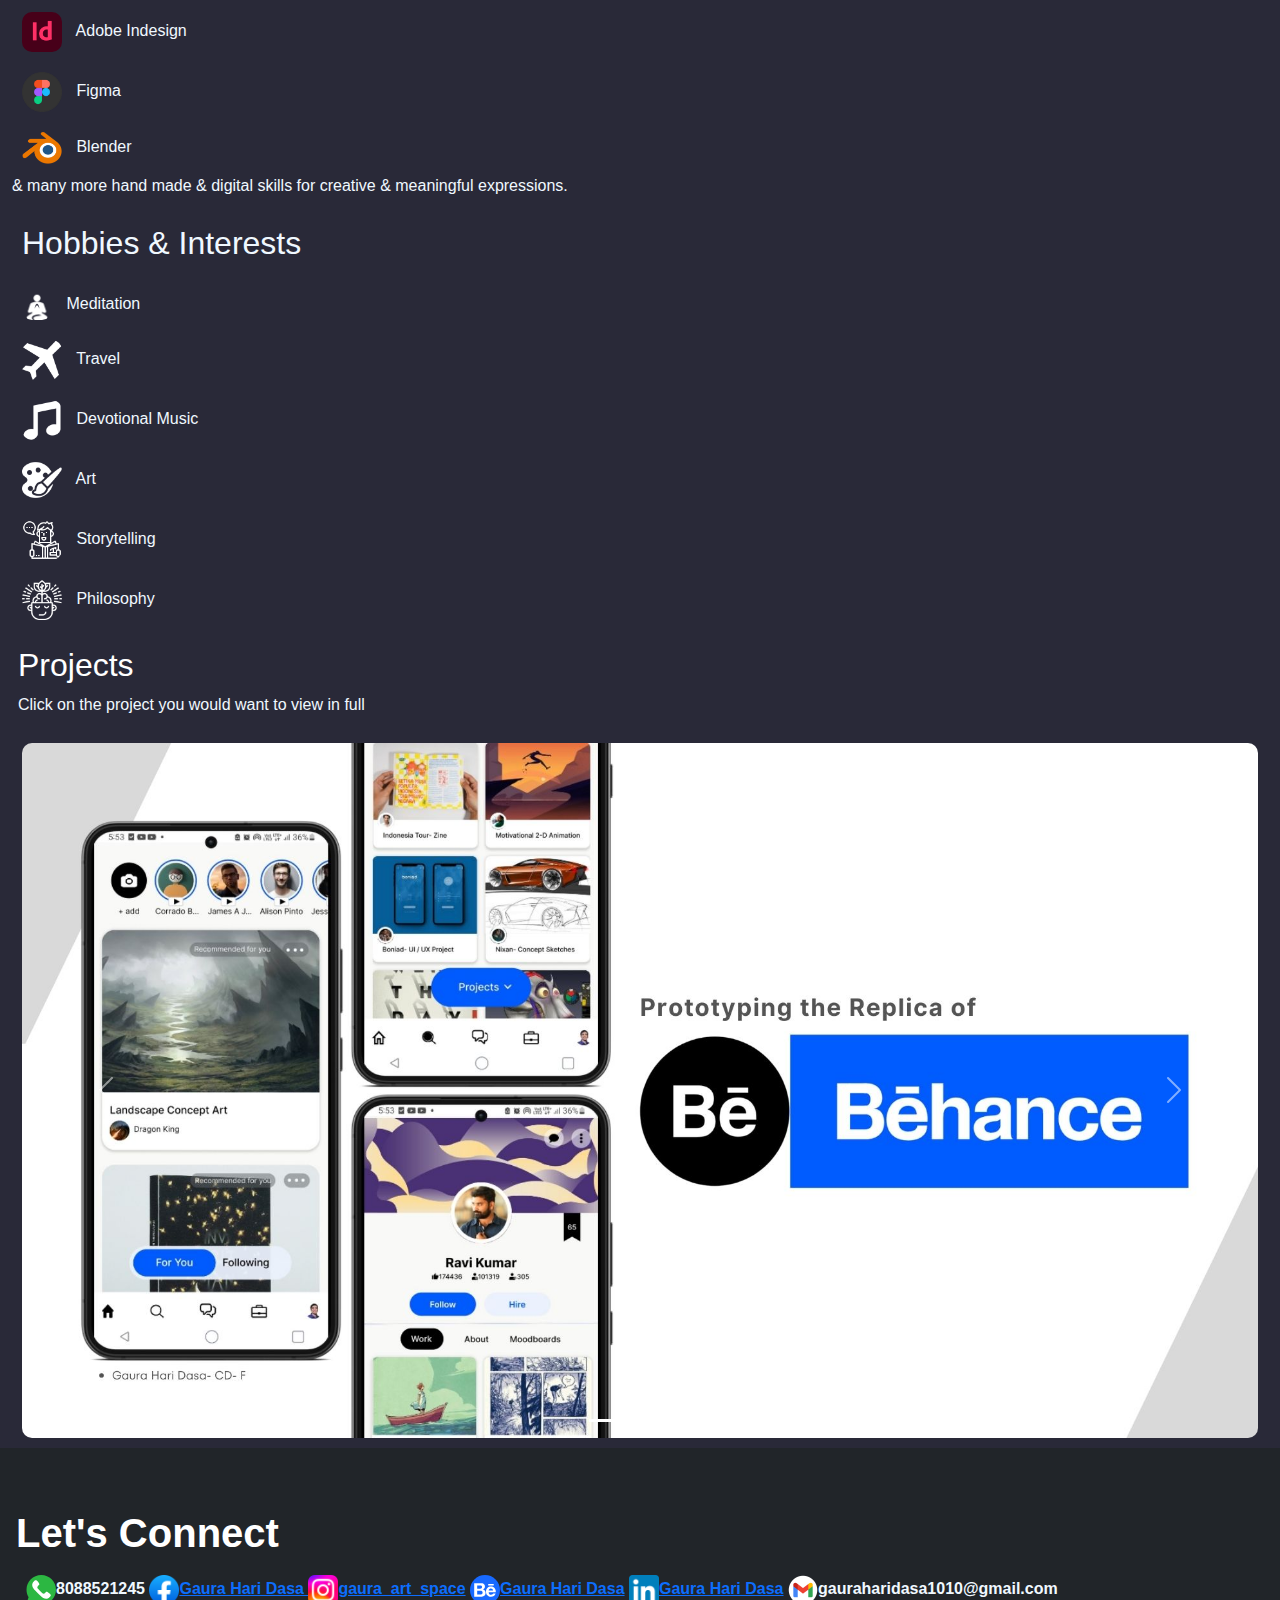
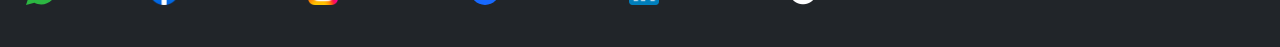
==== commit d7ffb999: "update" ====
--- a/index.html
+++ b/index.html
@@ -38,8 +38,13 @@
 
 <section class="about" id="Home">  
   
-  
+  <div class="container-fluid">
+    <div class="row">
+        <div class="col-sm-3">
+          
     <img src="Formal_Photo-removebg-preview.png" width="490px" height="500px">
+</div>
+<div class="col-xxl-9">
     <div class="aboutbody">
     <h1 style="color: rgb(255, 255, 255);">Gaura Hari Dasa</h1>
     <br>
@@ -47,7 +52,14 @@
         <p>I hail from 'Namma Bengaluru' & work with various conventional & digital mediums. My main interest lies in Illustration & Story Telling. I hope to learn more in the upcoming years from all the fellow Designers out there!</p>
         <p>I am the guy you can reach out for your Illustration, Branding, & other Graphic Design related projects.</p>
 </div>
+</div>
+</div>
+</div>
+
+
 </section>
+
+
 <section class="Skills" style="margin-bottom: 0px;">
 <div class="container-fluid">
     <div class="row">
--- a/style.css
+++ b/style.css
@@ -12,13 +12,16 @@
 }
 .about img{
     border-radius: 50px;
+    width: fit-content;
 
 }
 .aboutbody{
-     margin-left: 50px;
+     margin-top: 70px;
+    margin-left: 50px;
      color: antiquewhite;
      font-size: x-large;
      font-family: Verdana, Geneva, Tahoma, sans-serif;
+     align-items: center;
 }
 .container-fluid{
     font-family: Verdana, Geneva, Tahoma, sans-serif;
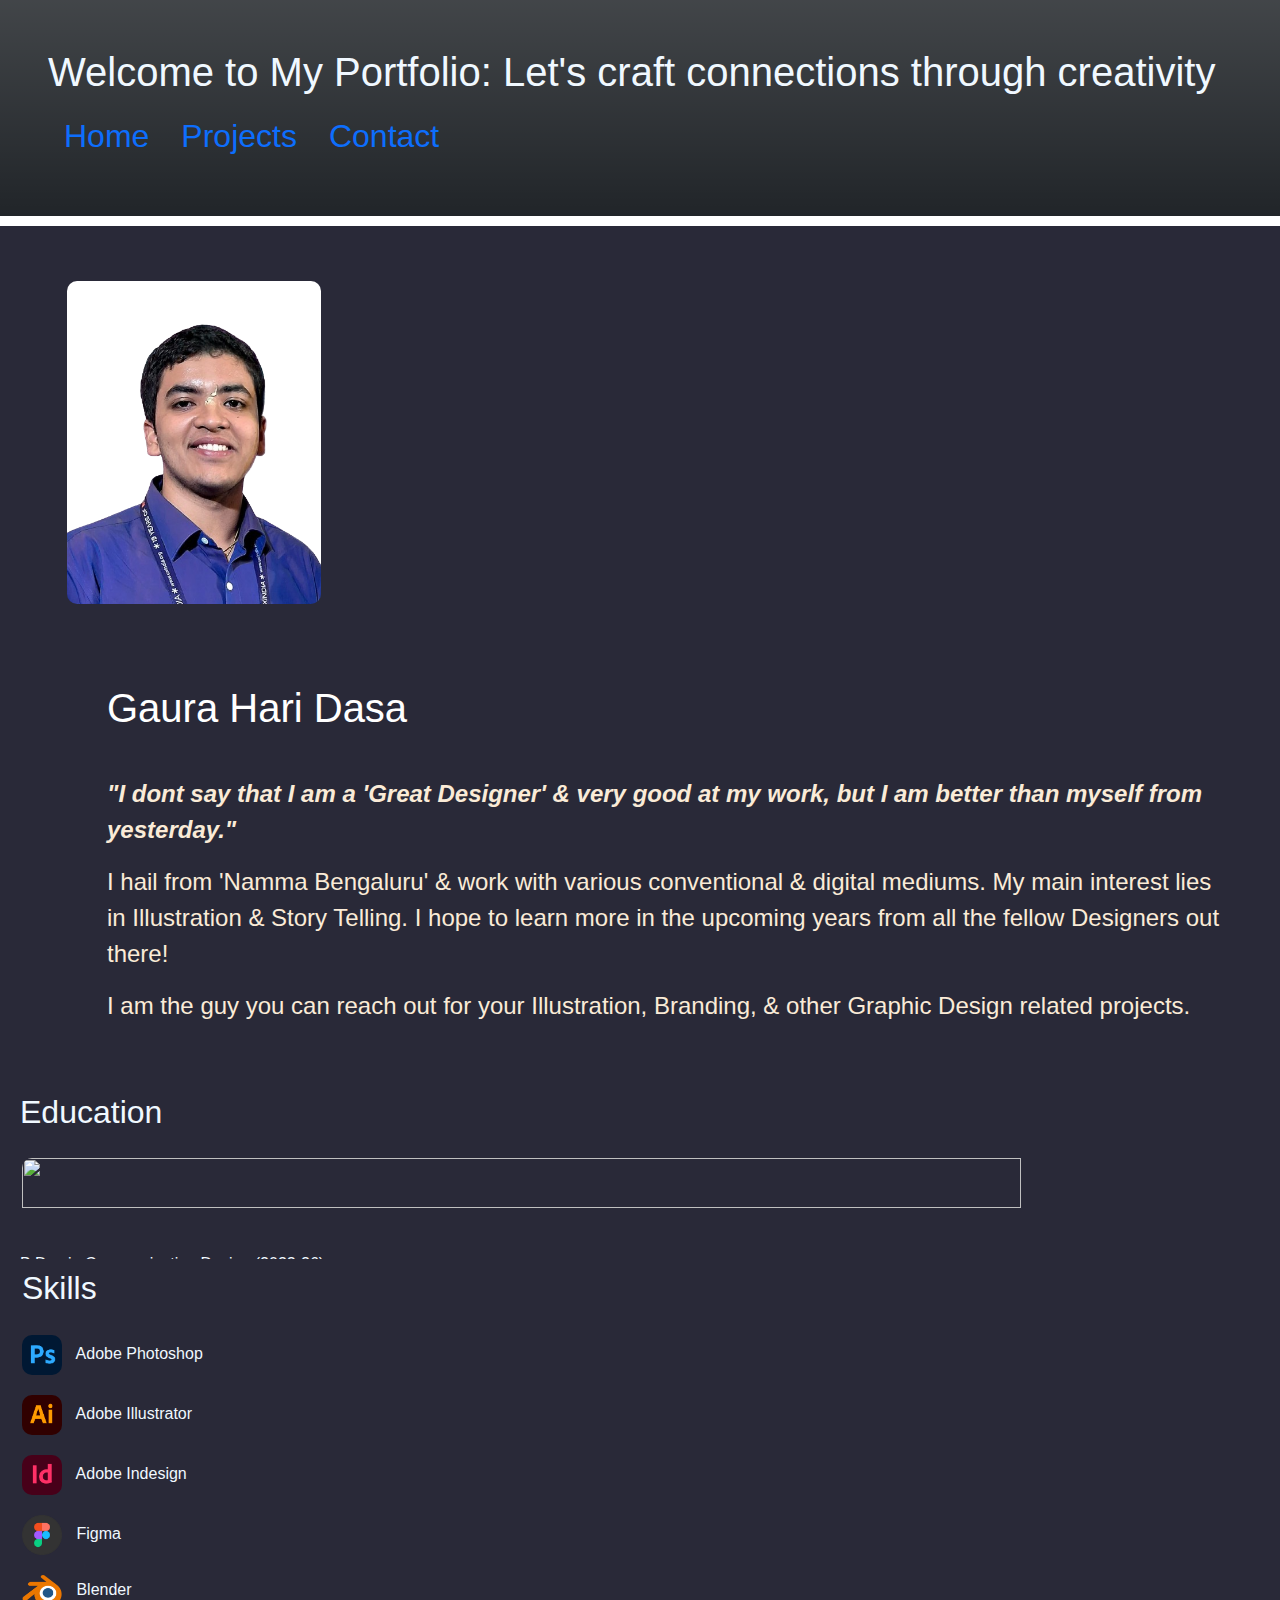
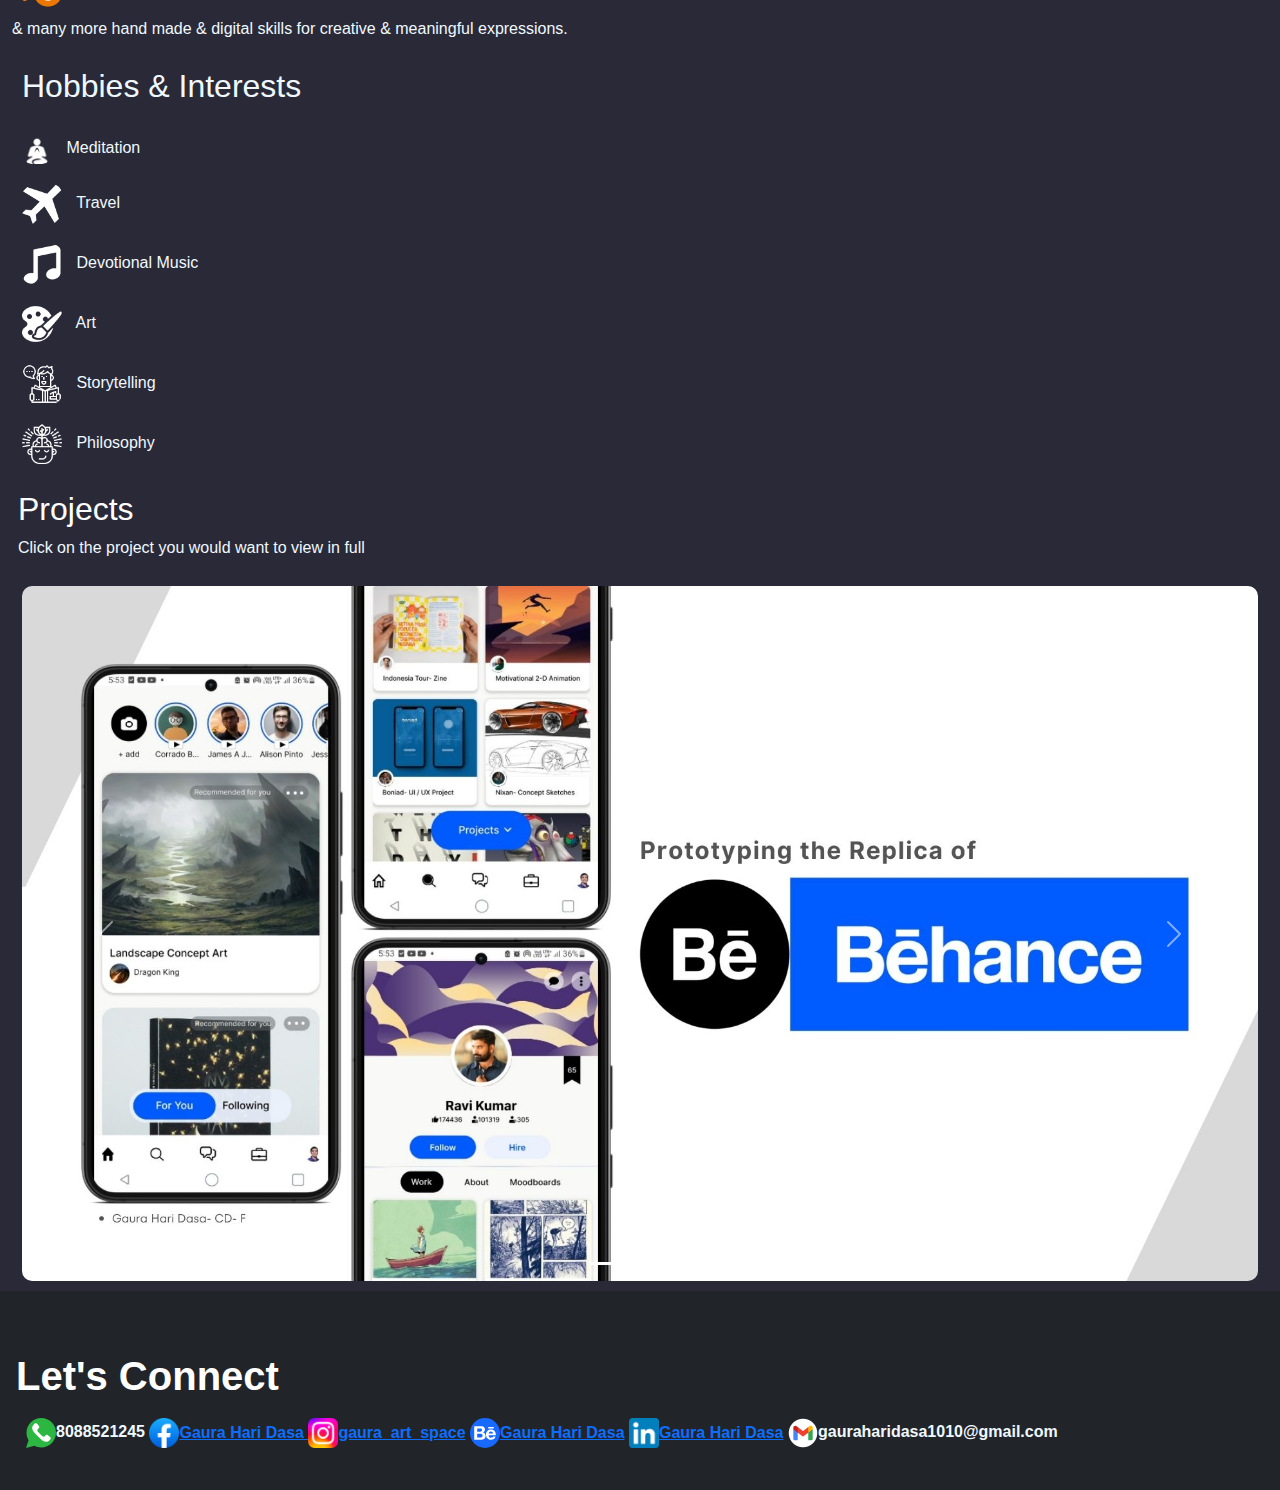
==== commit 5270158b: "update" ====
--- a/index.html
+++ b/index.html
@@ -42,7 +42,7 @@
     <div class="row">
         <div class="col-sm-3">
           
-    <img src="Formal_Photo-removebg-preview.png" width="490px" height="500px">
+    <img src="Formal_Photo-removebg-preview.png">
 </div>
 <div class="col-xxl-9">
     <div class="aboutbody">
--- a/style.css
+++ b/style.css
@@ -12,7 +12,8 @@
 }
 .about img{
     border-radius: 50px;
-    width: fit-content;
+    width: 100%;
+    padding: 10px;
 
 }
 .aboutbody{
